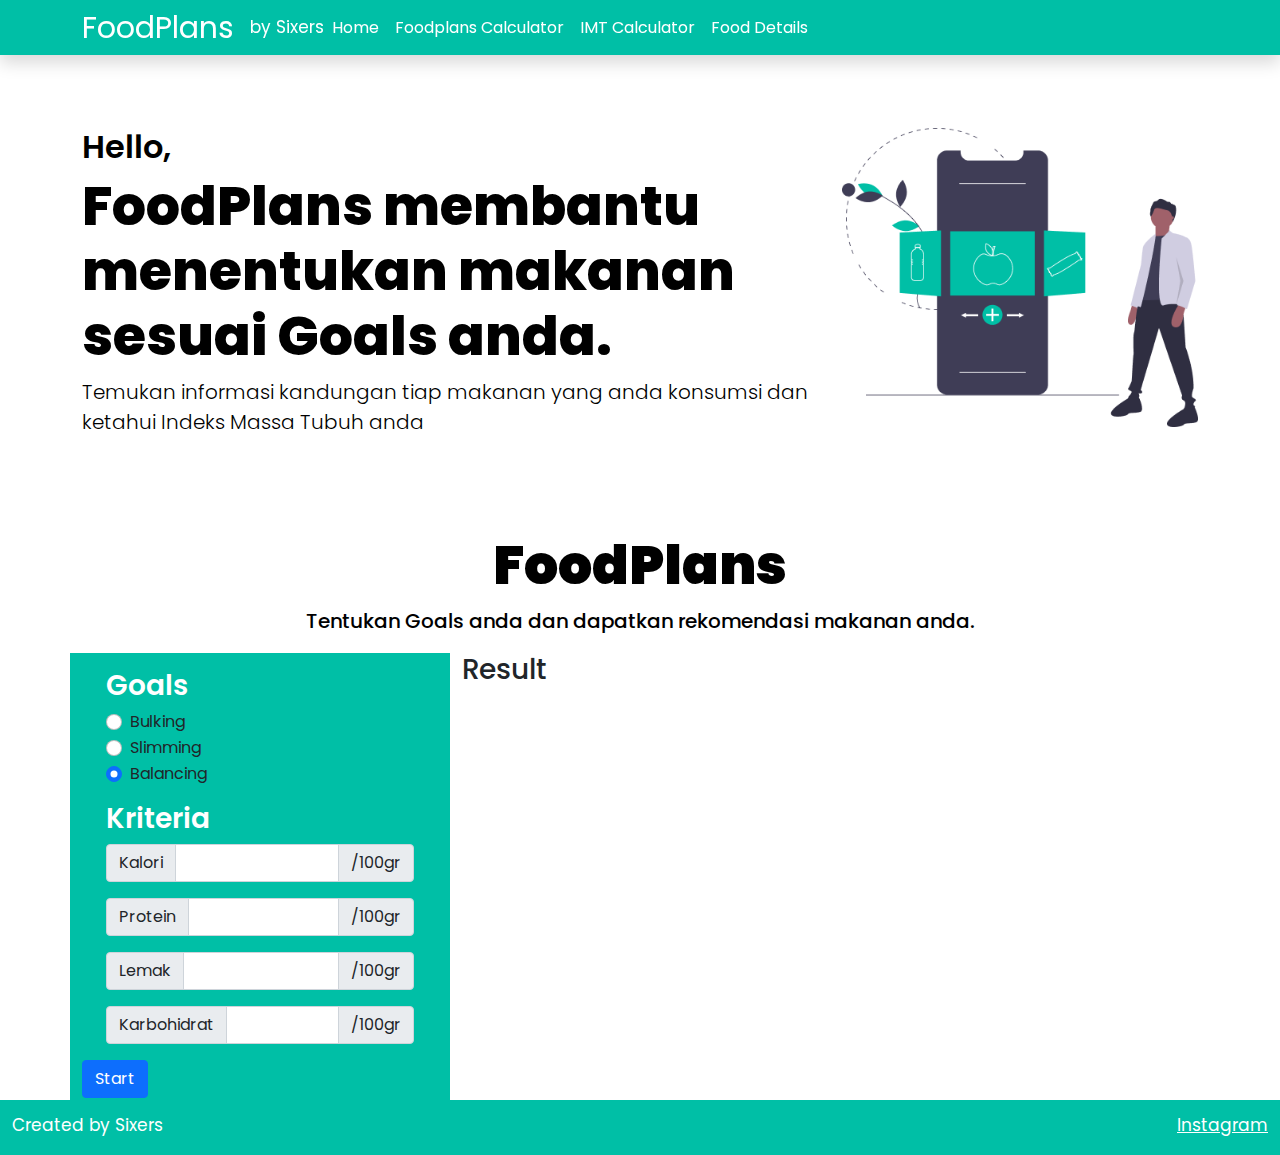
==== index.html @ 22c4e362 "More responsive" ====
<!DOCTYPE html>
<html lang="en">
  <head>
    <!-- Required meta tags -->
    <meta charset="utf-8" />
    <meta
      name="viewport"
      content="width=device-width, initial-scale=1, shrink-to-fit=no"
    />

    <!-- Bootstrap CSS -->
    <link
      rel="stylesheet"
      href="https://stackpath.bootstrapcdn.com/bootstrap/4.5.0/css/bootstrap.min.css"
      integrity="sha384-9aIt2nRpC12Uk9gS9baDl411NQApFmC26EwAOH8WgZl5MYYxFfc+NcPb1dKGj7Sk"
      crossorigin="anonymous"
    />
    <link rel="stylesheet" type="text/css" href="css/bootstrap.min.css" />
    <link rel="stylesheet" type="text/css" href="index.css" />
    <link rel="preconnect" href="https://fonts.googleapis.com" />
    <link rel="preconnect" href="https://fonts.gstatic.com" crossorigin />
    <link
      href="https://fonts.googleapis.com/css2?family=Poppins:wght@400;600&display=swap"
      rel="stylesheet"
    />

    <title>FoodPlans Home</title>
  </head>
  <body>
    <!-- Navbar -->

    <nav class="navbar navbar-expand-lg fixed-top mt-auto navbar-dark shadow">
      <div class="container">
        <a class="navbar-brand" href="index.html">FoodPlans</a>
        <button
          class="navbar-toggler"
          type="button"
          data-bs-toggle="collapse"
          data-bs-target="#navbarText"
          aria-controls="navbarText"
          aria-expanded="false"
          aria-label="Toggle navigation"
        >
          <span class="navbar-toggler-icon"></span>
        </button>
        <span class="navbar-text"> by Sixers </span>
        <div class="collapse navbar-collapse" id="navbarText">
          <ul class="navbar-nav ml-auto">
            <li class="nav-item">
              <a class="nav-link" aria-current="page" href="#jumbotron">Home</a>
            </li>
            <li class="nav-item">
              <a class="nav-link" href="#foodplans">Foodplans Calculator</a>
            </li>
            <li class="nav-item">
              <a class="nav-link" href="calc.html">IMT Calculator</a>
            </li>
            <li class="nav-item">
              <a class="nav-link" href="details.html">Food Details</a>
            </li>
          </ul>
        </div>
      </div>
    </nav>

    <!-- NavBar -->

    <!-- Jumbotron -->

    <section class="jumbotron jumbotron-fluid text-left" id="jumbotron">
      <div class="container">
        <div class="row justify-content-center">
          <div class="col-lg-8">
            <h2 class="hello">Hello,</h2>
            <h1 class="display-1 fontsize">
              FoodPlans membantu menentukan makanan sesuai Goals anda.
            </h1>
            <p class="lead font-weight-normal">
              Temukan informasi kandungan tiap makanan yang anda konsumsi dan
              ketahui Indeks Massa Tubuh anda
            </p>
          </div>
          <div class="col-sm-4 align-content-md-between mr-auto">
            <picture>
              <img
                class="img-fluid mr-auto"
                src="./images/undraw_healthy_options_sdo3 1.png"
              />
            </picture>
          </div>
        </div>
      </div>
      
    </section>

    <!-- Akhir Jumbotron -->

    <!-- Title -->

    <section class="container titledetails text-center mb-auto" id="foodplans">
      <div class="container">
        <h1 class="display-2" ><span class="display-2">FoodPlans</span></h1>
        <p class="pdetails lead font-weight-normal">
          Tentukan Goals anda dan dapatkan rekomendasi makanan anda.
        </p>
      </div>
    </section>

    <!-- akhir Title -->

    <!-- FoodPlans -->
  <div class="container">
    
    <div class="row justify-content-start">

      <!-- Form -->
      <div class="col-md-4 custombg">
          <form>
            <div class="container mb-3 mt-3 ">
              <h3 class="h3">Goals</h3>
              <div class="ml-auto radiotext">
                <div class="form-check">
                  <input
                    class="form-check-input"
                    type="radio"
                    name="flexRadioDefault"
                    id="flexRadioDefault1"
                  />
                  <label class="form-check-label" for="flexRadioDefault1">
                    Bulking
                  </label>
                </div>
                <div class="form-check">
                  <input
                    class="form-check-input"
                    type="radio"
                    name="flexRadioDefault"
                    id="flexRadioDefault2"
                    checked
                  />
                  <label class="form-check-label" for="flexRadioDefault2">
                    Slimming
                  </label>
                </div>
                <div class="form-check">
                  <input
                    class="form-check-input"
                    type="radio"
                    name="flexRadioDefault"
                    id="flexRadioDefault2"
                    checked
                  />
                  <label class="form-check-label" for="flexRadioDefault2">
                    Balancing
                  </label>
                </div>
              </div>
            </div>
            <div class="container mb-3">
              <h4 class="h3">Kriteria</h4>
              <div class="ml-auto">
                <div class="input-group mb-3">
                  <span class="input-group-text">Kalori</span>
                  <input
                    type="number"
                    class="form-control"
                    aria-label="number"
                  />
                  <span class="input-group-text">/100gr</span>
                </div>
                <div class="input-group mb-3">
                  <span class="input-group-text">Protein </span>
                  <input
                    type="number"
                    class="form-control"
                    aria-label="number"
                  />
                  <span class="input-group-text">/100gr</span>
                </div>
                <div class="input-group mb-3">
                  <span class="input-group-text">Lemak </span>
                  <input
                    type="number"
                    class="form-control"
                    aria-label="number"
                  />
                  <span class="input-group-text">/100gr</span>
                </div>
                <div class="input-group mb-3">
                  <span class="input-group-text">Karbohidrat</span>
                  <input
                    type="number"
                    class="form-control"
                    aria-label="number"
                  />
                  <span class="input-group-text">/100gr</span>
                </div>
              </div>
            </div>
            <button type="submit" class="btn btn-primary mb-4 ml-lg-4">
              Start
            </button>
          </form>
        </section>
      </div>
        
    

      <!-- Akhir Form -->

      <!-- Result -->
      
        <div class="col-md-8 ml-lg-4">
          <h3 class="h3">Result</h3>
        </div>
      

      <!-- Akhir Result -->

      </div>

  </div>

    <!-- Result -->

    <!-- Footbar-->

    <nav class="navbar align-content-end">
      <div class="container-fluid">
        <span class="navbar-text"> Created by Sixers </span>
        <a class="navbar-text" href="instagram.com/fathonizkr">
          <span class="navbar-text"> Instagram </span>
        </a>
      </div>
    </nav>
    <!-- Footbar-->
  </body>
</html>
---- index.css ----
html {
  scroll-behavior: auto;
}

body {
  font-family: "Poppins", sans-serif;
  font-size: 16px;
  background-color: white;
}

section {
  padding-top: 5rem;
}

/* font responsive size */

.jumbotron .fontsize (max-width: 50%) {
  .jumbotron .display-1 {
    font-size: 27px;
  }
}

/* akhir font responsive size */

/*Jumbotron*/
.jumbotron {
  background-color: white;
  background-size: cover;
  height: auto;
  padding: auto;
  padding-top: 8rem;
  width: 100%;
  color: black;
}

.jumbotron .row .col-4 img {
  position: absolute;
  width: fit-content;
  right: 100px;
  top: 40px;
}

.jumbotron .row .col-sm button {
  color: #00bfa6;
  position: absolute;
  left: 164px;
  top: 10px;
}

.title {
  background-color: white;
  background-size: contain;
  height: 300x;
  width: 100%;
  margin-top: 8rem;
  color: black;
}

.titledetails {
  background-color: white;
  background-size: contain;
  height: 200px;
  width: 100%;
  color: black;
}

.jumbotron .display-1 {
  width: auto;
  max-height: 1000px;
  left: 164px;
  bottom: auto;
  margin-top: auto;
  font-size: 54px;
  font-weight: 800;
}

.titledetails .display-1 {
  padding-top: auto;
  font-size: 54px;
  font-weight: 900;
}

.titledetails .display-2 {
  font-size: 54px;
  font-weight: 900;
}

.jumbotron p {
  font-size: 20px;
}

.titledetails .pdetails {
  font-size: 20px;
  font-weight: 500;
}

.jumbotron .hello {
  font-size: 48;
  font-weight: 600;
}

/*Akhir Jumbotron*/

/*Navbar*/
.navbar {
  margin-top: -22px;
  height: 55px;
  background-color: #00bfa6;
}

.navbar .navbar-nav .nav-link {
  font-size: medium;
  color: white;
}

.navbar .navbar-nav .nav-link:hover {
  color: yellow;
}

.navbar .navbar-brand {
  color: white;
  font-size: 30px;
}

.navbar .navbar-text {
  color: white;
  font-size: 17px;
}
/*Akhir Navbar*/

/* Container */

.container .row .col-md-4 .container .h3 {
  font-size: 10;
  color: white;
  font-weight: 600;
}
/*form*/

.container .row .custombg {
  background-color: #00bfa6;
}

.container .row .col-md-4 .container .h3 .radiotext {
  color: white;
}

/*form*/

/*Card*/

.card {
  width: 12rem;
  font-size: 10;
}

/*Card*/
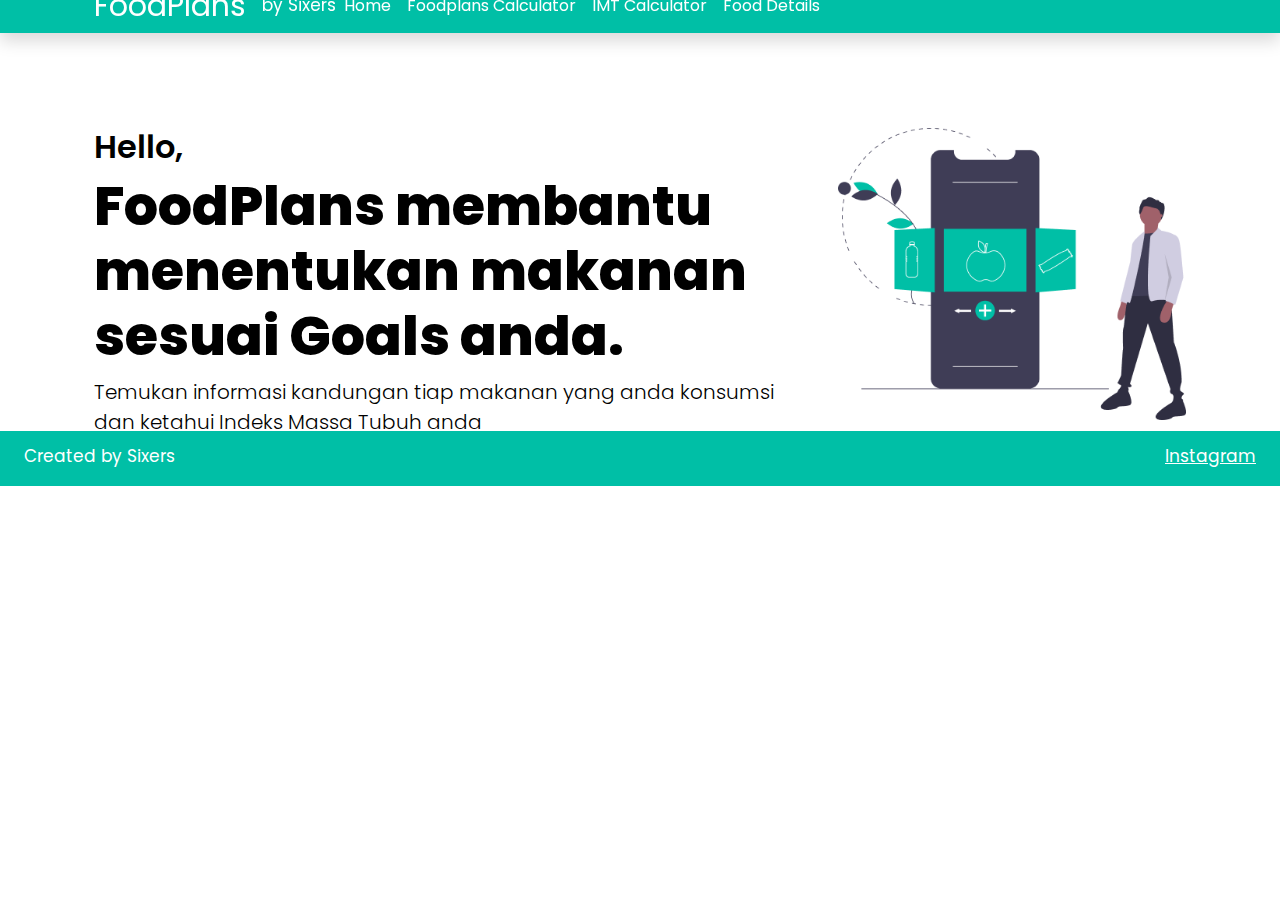
==== commit 844b4064: "Rapihin" ====
--- a/index.html
+++ b/index.html
@@ -15,6 +15,11 @@
       integrity="sha384-9aIt2nRpC12Uk9gS9baDl411NQApFmC26EwAOH8WgZl5MYYxFfc+NcPb1dKGj7Sk"
       crossorigin="anonymous"
     />
+    <script src="https://cdn.jsdelivr.net/npm/bootstrap@5.1.0/dist/js/bootstrap.min.js"></script>
+    <link
+      href="https://cdn.jsdelivr.net/npm/bootstrap@5.1.0/dist/css/bootstrap.min.css"
+      rel="stylesheet"
+    />
     <link rel="stylesheet" type="text/css" href="css/bootstrap.min.css" />
     <link rel="stylesheet" type="text/css" href="index.css" />
     <link rel="preconnect" href="https://fonts.googleapis.com" />
@@ -28,37 +33,38 @@
   </head>
   <body>
     <!-- Navbar -->
-
-    <nav class="navbar navbar-expand-lg fixed-top mt-auto navbar-dark shadow">
+    <nav
+      class="navbar navbar-expand-lg fixed-top navbar-dark shadow"
+      style="background-color: #00bfa6"
+    >
       <div class="container">
         <a class="navbar-brand" href="index.html">FoodPlans</a>
+        <span
+          class="navbar-text mr-auto justify-content-end"
+          style="font-size: 17px; color: white"
+        >
+          by Sixers
+        </span>
         <button
-          class="navbar-toggler"
+          class="navbar-toggler ml-auto"
           type="button"
           data-bs-toggle="collapse"
-          data-bs-target="#navbarText"
-          aria-controls="navbarText"
+          data-bs-target="#navbarNav"
+          aria-controls="navbarNav"
           aria-expanded="false"
           aria-label="Toggle navigation"
         >
           <span class="navbar-toggler-icon"></span>
         </button>
-        <span class="navbar-text"> by Sixers </span>
-        <div class="collapse navbar-collapse" id="navbarText">
-          <ul class="navbar-nav ml-auto">
-            <li class="nav-item">
-              <a class="nav-link" aria-current="page" href="#jumbotron">Home</a>
-            </li>
-            <li class="nav-item">
-              <a class="nav-link" href="#foodplans">Foodplans Calculator</a>
-            </li>
-            <li class="nav-item">
-              <a class="nav-link" href="calc.html">IMT Calculator</a>
-            </li>
-            <li class="nav-item">
-              <a class="nav-link" href="details.html">Food Details</a>
-            </li>
-          </ul>
+        <div class="collapse navbar-collapse" id="navbarNav">
+          <div class="navbar-nav ml-auto">
+            <a class="nav-link active" aria-current="page" href="#jumbotron"
+              >Home</a
+            >
+            <a class="nav-link" href="foodplans.html">Foodplans Calculator</a>
+            <a class="nav-link" href="calc.html">IMT Calculator</a>
+            <a class="nav-link" href="details.html">Food Details</a>
+          </div>
         </div>
       </div>
     </nav>
@@ -90,138 +96,9 @@
           </div>
         </div>
       </div>
-      
     </section>
 
     <!-- Akhir Jumbotron -->
-
-    <!-- Title -->
-
-    <section class="container titledetails text-center mb-auto" id="foodplans">
-      <div class="container">
-        <h1 class="display-2" ><span class="display-2">FoodPlans</span></h1>
-        <p class="pdetails lead font-weight-normal">
-          Tentukan Goals anda dan dapatkan rekomendasi makanan anda.
-        </p>
-      </div>
-    </section>
-
-    <!-- akhir Title -->
-
-    <!-- FoodPlans -->
-  <div class="container">
-    
-    <div class="row justify-content-start">
-
-      <!-- Form -->
-      <div class="col-md-4 custombg">
-          <form>
-            <div class="container mb-3 mt-3 ">
-              <h3 class="h3">Goals</h3>
-              <div class="ml-auto radiotext">
-                <div class="form-check">
-                  <input
-                    class="form-check-input"
-                    type="radio"
-                    name="flexRadioDefault"
-                    id="flexRadioDefault1"
-                  />
-                  <label class="form-check-label" for="flexRadioDefault1">
-                    Bulking
-                  </label>
-                </div>
-                <div class="form-check">
-                  <input
-                    class="form-check-input"
-                    type="radio"
-                    name="flexRadioDefault"
-                    id="flexRadioDefault2"
-                    checked
-                  />
-                  <label class="form-check-label" for="flexRadioDefault2">
-                    Slimming
-                  </label>
-                </div>
-                <div class="form-check">
-                  <input
-                    class="form-check-input"
-                    type="radio"
-                    name="flexRadioDefault"
-                    id="flexRadioDefault2"
-                    checked
-                  />
-                  <label class="form-check-label" for="flexRadioDefault2">
-                    Balancing
-                  </label>
-                </div>
-              </div>
-            </div>
-            <div class="container mb-3">
-              <h4 class="h3">Kriteria</h4>
-              <div class="ml-auto">
-                <div class="input-group mb-3">
-                  <span class="input-group-text">Kalori</span>
-                  <input
-                    type="number"
-                    class="form-control"
-                    aria-label="number"
-                  />
-                  <span class="input-group-text">/100gr</span>
-                </div>
-                <div class="input-group mb-3">
-                  <span class="input-group-text">Protein </span>
-                  <input
-                    type="number"
-                    class="form-control"
-                    aria-label="number"
-                  />
-                  <span class="input-group-text">/100gr</span>
-                </div>
-                <div class="input-group mb-3">
-                  <span class="input-group-text">Lemak </span>
-                  <input
-                    type="number"
-                    class="form-control"
-                    aria-label="number"
-                  />
-                  <span class="input-group-text">/100gr</span>
-                </div>
-                <div class="input-group mb-3">
-                  <span class="input-group-text">Karbohidrat</span>
-                  <input
-                    type="number"
-                    class="form-control"
-                    aria-label="number"
-                  />
-                  <span class="input-group-text">/100gr</span>
-                </div>
-              </div>
-            </div>
-            <button type="submit" class="btn btn-primary mb-4 ml-lg-4">
-              Start
-            </button>
-          </form>
-        </section>
-      </div>
-        
-    
-
-      <!-- Akhir Form -->
-
-      <!-- Result -->
-      
-        <div class="col-md-8 ml-lg-4">
-          <h3 class="h3">Result</h3>
-        </div>
-      
-
-      <!-- Akhir Result -->
-
-      </div>
-
-  </div>
-
-    <!-- Result -->
 
     <!-- Footbar-->
 
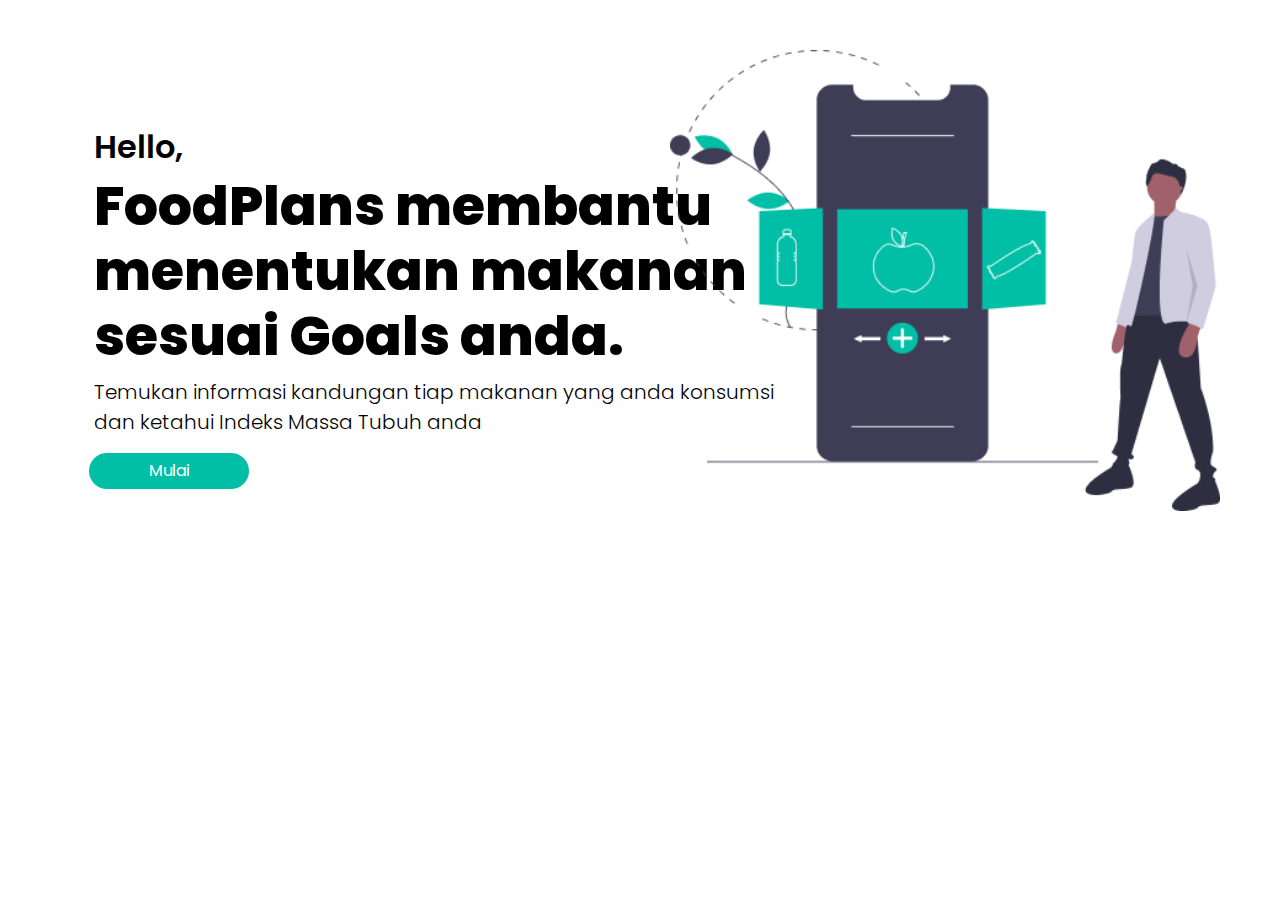
==== commit 8cb58cb2: "Responsive sizing" ====
--- a/index.html
+++ b/index.html
@@ -32,7 +32,7 @@
     <title>FoodPlans Home</title>
   </head>
   <body>
-    <!-- Navbar -->
+    <!-- Navbar
     <nav
       class="navbar navbar-expand-lg fixed-top navbar-dark shadow"
       style="background-color: #00bfa6"
@@ -76,7 +76,7 @@
     <section class="jumbotron jumbotron-fluid text-left" id="jumbotron">
       <div class="container">
         <div class="row justify-content-center">
-          <div class="col-lg-8">
+          <div class="col-md-8">
             <h2 class="hello">Hello,</h2>
             <h1 class="display-1 fontsize">
               FoodPlans membantu menentukan makanan sesuai Goals anda.
@@ -86,21 +86,26 @@
               ketahui Indeks Massa Tubuh anda
             </p>
           </div>
-          <div class="col-sm-4 align-content-md-between mr-auto">
+          <div class="col-md-4">
             <picture>
               <img
                 class="img-fluid mr-auto"
-                src="./images/undraw_healthy_options_sdo3 1.png"
+                src="./images/Home/undraw_healthy_options_sdo3 1.png"
               />
             </picture>
           </div>
+        </div>
+        <div class="row justify-content-start">
+          <a class="btn rounded-pill" href="foodplans.html" role="button"
+            >Mulai</a
+          >
         </div>
       </div>
     </section>
 
     <!-- Akhir Jumbotron -->
 
-    <!-- Footbar-->
+    <!-- Footbar
 
     <nav class="navbar align-content-end">
       <div class="container-fluid">
@@ -111,5 +116,24 @@
       </div>
     </nav>
     <!-- Footbar-->
+    <!-- Optional JavaScript -->
+    <!-- jQuery first, then Popper.js, then Bootstrap JS -->
+    <script
+      src="https://code.jquery.com/jquery-3.5.1.slim.min.js"
+      integrity="sha384-DfXdz2htPH0lsSSs5nCTpuj/zy4C+OGpamoFVy38MVBnE+IbbVYUew+OrCXaRkfj"
+      crossorigin="anonymous"
+    ></script>
+    <script
+      src="https://cdn.jsdelivr.net/npm/popper.js@1.16.0/dist/umd/popper.min.js"
+      integrity="sha384-Q6E9RHvbIyZFJoft+2mJbHaEWldlvI9IOYy5n3zV9zzTtmI3UksdQRVvoxMfooAo"
+      crossorigin="anonymous"
+    ></script>
+    <script
+      src="https://stackpath.bootstrapcdn.com/bootstrap/4.5.0/js/bootstrap.min.js"
+      integrity="sha384-OgVRvuATP1z7JjHLkuOU7Xw704+h835Lr+6QL9UvYjZE3Ipu6Tp75j7Bh/kR0JKI"
+      crossorigin="anonymous"
+    ></script>
+    <script src="js/bootstrap.min.js"></script>
+    <script src="js/jquery.js"></script>
   </body>
 </html>
--- a/index.css
+++ b/index.css
@@ -33,11 +33,11 @@
   color: black;
 }
 
-.jumbotron .row .col-4 img {
+.jumbotron .row img {
   position: absolute;
-  width: fit-content;
-  right: 100px;
-  top: 40px;
+  width: 550px;
+  right: 60px;
+  top: 50px;
 }
 
 .jumbotron .row .col-sm button {
@@ -50,7 +50,7 @@
 .title {
   background-color: white;
   background-size: contain;
-  height: 300x;
+  height: 300px;
   width: 100%;
   margin-top: 8rem;
   color: black;
@@ -66,7 +66,6 @@
 
 .jumbotron .display-1 {
   width: auto;
-  max-height: 1000px;
   left: 164px;
   bottom: auto;
   margin-top: auto;
@@ -81,6 +80,7 @@
 }
 
 .titledetails .display-2 {
+  padding-top: auto;
   font-size: 54px;
   font-weight: 900;
 }
@@ -99,59 +99,65 @@
   font-weight: 600;
 }
 
-/*Akhir Jumbotron*/
+/* Mobile Responsive */
+@media only screen and (max-width: 480px) {
+  .jumbotron {
+    padding-top: 3rem;
+    padding-left: 20px;
+    padding-right: 20px;
+  }
+  .jumbotron .row img {
+    position: absolute;
+    width: 200px;
+    padding: auto;
+    margin-top: 30px;
+  }
 
-/*Navbar*/
-.navbar {
-  margin-top: -22px;
-  height: 55px;
-  background-color: #00bfa6;
+  .jumbotron .display-1 {
+    width: auto;
+    left: 164px;
+    bottom: auto;
+    margin-top: auto;
+    font-size: 30px;
+    font-weight: 800;
+  }
+
+  .jumbotron .hello {
+    font-size: 24;
+    font-weight: 600;
+  }
+
+  .jumbotron p {
+    font-size: 12px;
+  }
+
+  .row .btn {
+    background-color: #00bfa6;
+    color: white;
+    width: 5rem;
+    font-size: 12;
+    border: 0;
+  }
+
+  .row .btn:hover {
+    font-size: medium;
+    font-weight: 800;
+  }
 }
 
-.navbar .navbar-nav .nav-link {
-  font-size: medium;
+.btn {
+  background-color: #00bfa6;
+  padding: auto;
+  margin-left: 7px;
   color: white;
+  width: 10rem;
+  font-size: 20;
+  border: 0;
 }
 
-.navbar .navbar-nav .nav-link:hover {
-  color: yellow;
+.row .btn:hover {
+  font-size: large;
+  font-weight: 800;
 }
 
-.navbar .navbar-brand {
-  color: white;
-  font-size: 30px;
-}
-
-.navbar .navbar-text {
-  color: white;
-  font-size: 17px;
-}
-/*Akhir Navbar*/
-
-/* Container */
-
-.container .row .col-md-4 .container .h3 {
-  font-size: 10;
-  color: white;
-  font-weight: 600;
-}
-/*form*/
-
-.container .row .custombg {
-  background-color: #00bfa6;
-}
-
-.container .row .col-md-4 .container .h3 .radiotext {
-  color: white;
-}
-
-/*form*/
-
-/*Card*/
-
-.card {
-  width: 12rem;
-  font-size: 10;
-}
-
-/*Card*/
+/*Akhir Jumbotron*/
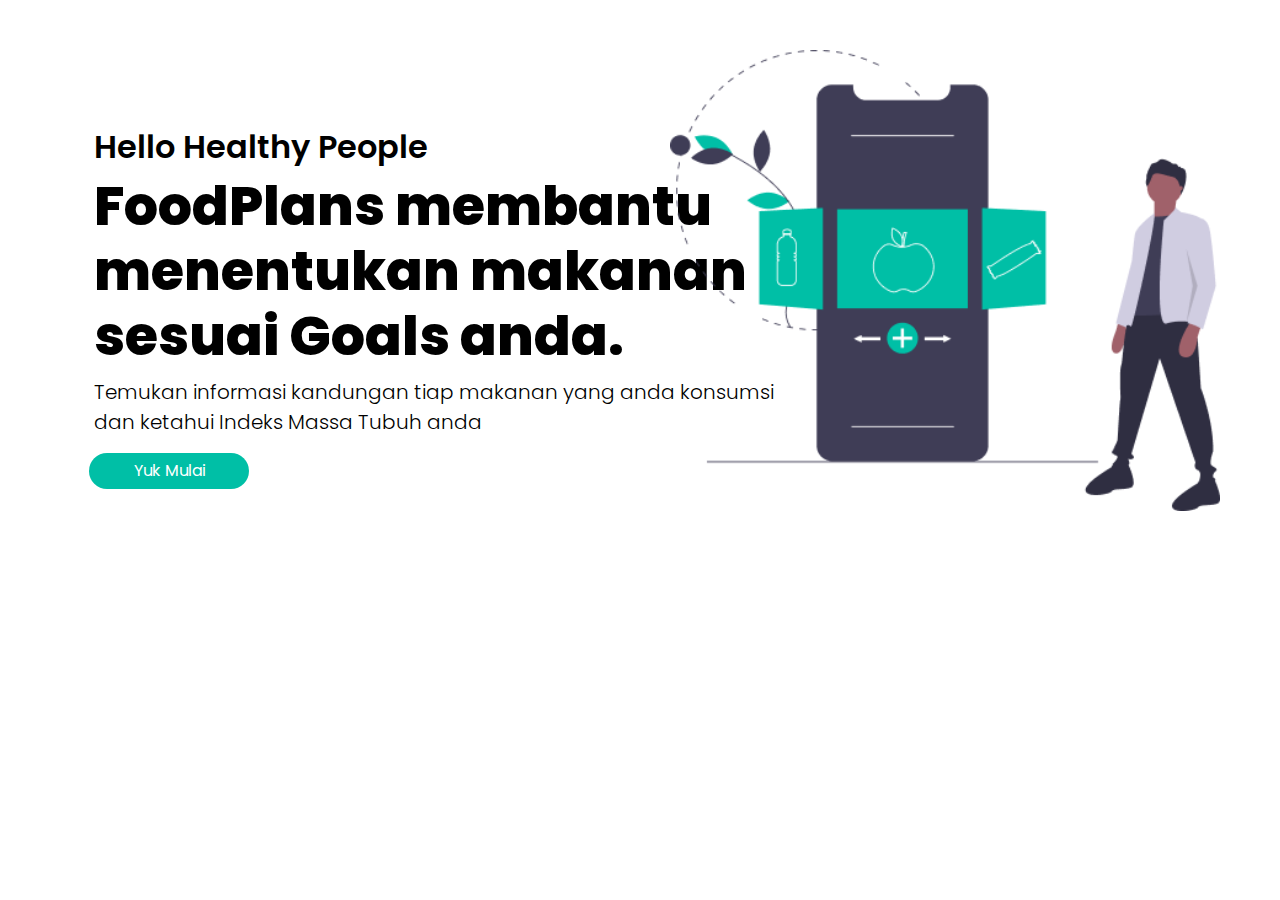
==== commit 1bd32d44: "Card image" ====
--- a/index.html
+++ b/index.html
@@ -77,7 +77,7 @@
       <div class="container">
         <div class="row justify-content-center">
           <div class="col-md-8">
-            <h2 class="hello">Hello,</h2>
+            <h2 class="hello">Hello Healthy People</h2>
             <h1 class="display-1 fontsize">
               FoodPlans membantu menentukan makanan sesuai Goals anda.
             </h1>
@@ -97,7 +97,7 @@
         </div>
         <div class="row justify-content-start">
           <a class="btn rounded-pill" href="foodplans.html" role="button"
-            >Mulai</a
+            >Yuk Mulai</a
           >
         </div>
       </div>
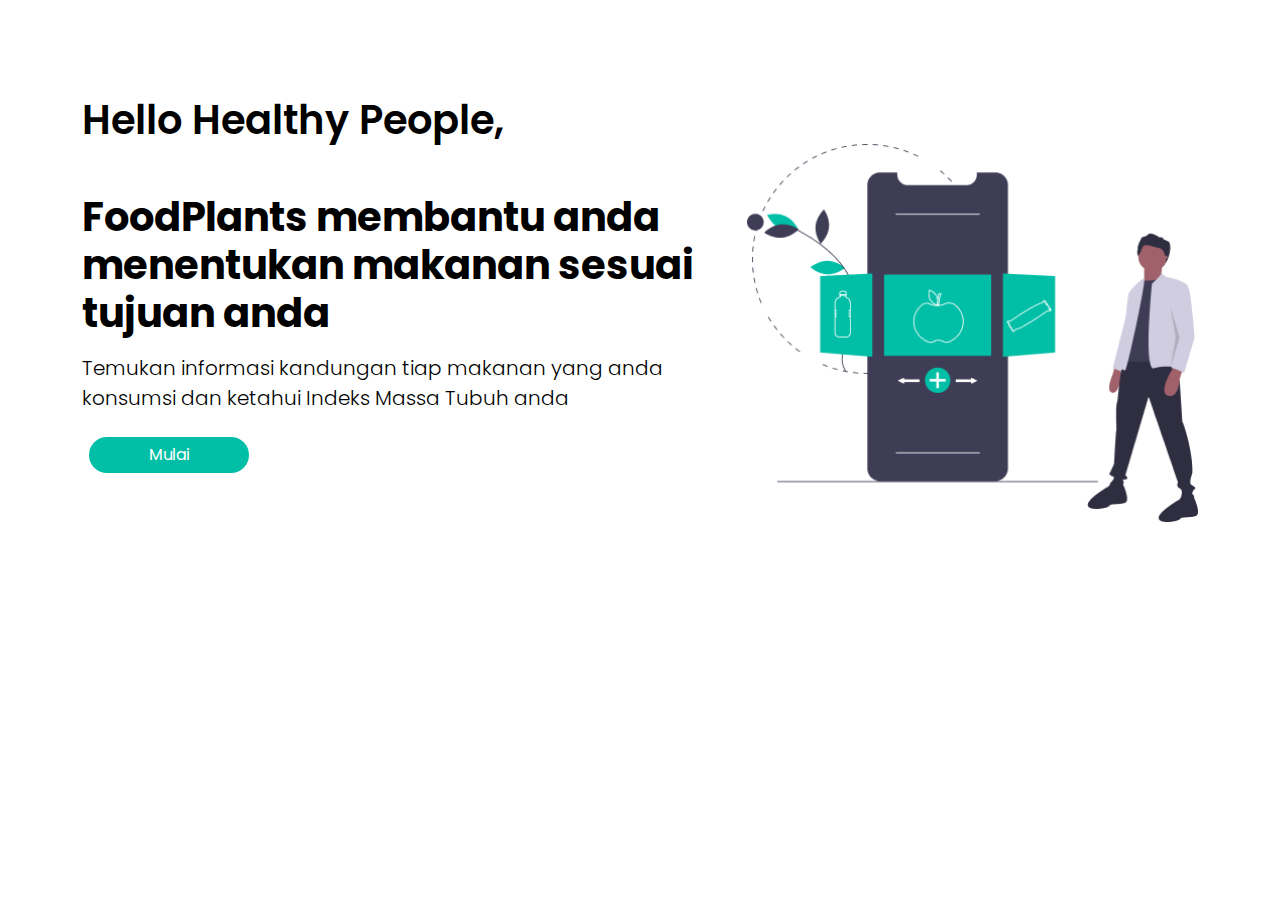
==== commit 1749ea37: "Update calc.html and delete some unused files" ====
--- a/index.html
+++ b/index.html
@@ -9,97 +9,52 @@
     />
 
     <!-- Bootstrap CSS -->
-    <link
-      rel="stylesheet"
-      href="https://stackpath.bootstrapcdn.com/bootstrap/4.5.0/css/bootstrap.min.css"
-      integrity="sha384-9aIt2nRpC12Uk9gS9baDl411NQApFmC26EwAOH8WgZl5MYYxFfc+NcPb1dKGj7Sk"
-      crossorigin="anonymous"
-    />
-    <script src="https://cdn.jsdelivr.net/npm/bootstrap@5.1.0/dist/js/bootstrap.min.js"></script>
-    <link
-      href="https://cdn.jsdelivr.net/npm/bootstrap@5.1.0/dist/css/bootstrap.min.css"
-      rel="stylesheet"
-    />
-    <link rel="stylesheet" type="text/css" href="css/bootstrap.min.css" />
+    <link rel="stylesheet" type="text/css" href="./bootstrap/css/bootstrap.min.css" />
+
     <link rel="stylesheet" type="text/css" href="index.css" />
     <link rel="preconnect" href="https://fonts.googleapis.com" />
     <link rel="preconnect" href="https://fonts.gstatic.com" crossorigin />
     <link
-      href="https://fonts.googleapis.com/css2?family=Poppins:wght@400;600&display=swap"
+      href="https://fonts.googleapis.com/css2?family=Poppins:wght@400;600;800&display=swap"
       rel="stylesheet"
-    />
+    >
 
     <title>FoodPlans Home</title>
   </head>
-  <body>
-    <!-- Navbar
-    <nav
-      class="navbar navbar-expand-lg fixed-top navbar-dark shadow"
-      style="background-color: #00bfa6"
-    >
-      <div class="container">
-        <a class="navbar-brand" href="index.html">FoodPlans</a>
-        <span
-          class="navbar-text mr-auto justify-content-end"
-          style="font-size: 17px; color: white"
-        >
-          by Sixers
-        </span>
-        <button
-          class="navbar-toggler ml-auto"
-          type="button"
-          data-bs-toggle="collapse"
-          data-bs-target="#navbarNav"
-          aria-controls="navbarNav"
-          aria-expanded="false"
-          aria-label="Toggle navigation"
-        >
-          <span class="navbar-toggler-icon"></span>
-        </button>
-        <div class="collapse navbar-collapse" id="navbarNav">
-          <div class="navbar-nav ml-auto">
-            <a class="nav-link active" aria-current="page" href="#jumbotron"
-              >Home</a
-            >
-            <a class="nav-link" href="foodplans.html">Foodplans Calculator</a>
-            <a class="nav-link" href="calc.html">IMT Calculator</a>
-            <a class="nav-link" href="details.html">Food Details</a>
-          </div>
-        </div>
-      </div>
-    </nav>
-
-    <!-- NavBar -->
+  <body class="px-3 py-5">
 
     <!-- Jumbotron -->
 
-    <section class="jumbotron jumbotron-fluid text-left" id="jumbotron">
+    <section class="jumbotron jumbotron-fluid text-left pt-0 pt-md-5" id="jumbotron">
       <div class="container">
-        <div class="row justify-content-center">
-          <div class="col-md-8">
-            <h2 class="hello">Hello Healthy People</h2>
-            <h1 class="display-1 fontsize">
-              FoodPlans membantu menentukan makanan sesuai Goals anda.
+        <h2 class="hello mb-4 mb-md-2 mb-lg-0">Hello Healthy People,</h2>
+        <div class=" d-flex flex-column-reverse flex-md-row row justify-content-between align-items-center">
+          <div class="col-12 col-md-7">
+            <h1 class="fs-1 fw-bold">
+              FoodPlants membantu anda menentukan makanan sesuai tujuan anda
             </h1>
-            <p class="lead font-weight-normal">
+            <p class="lead font-weight-normal my-3">
               Temukan informasi kandungan tiap makanan yang anda konsumsi dan
               ketahui Indeks Massa Tubuh anda
             </p>
+
+            <a class="btn rounded-pill mt-2" href="foodplans.html" role="button">
+              Mulai
+            </a>
           </div>
-          <div class="col-md-4">
-            <picture>
+          <div class="col-12 col-md-5">
               <img
-                class="img-fluid mr-auto"
+                class="w-100 my-3 my-md-0"
                 src="./images/Home/undraw_healthy_options_sdo3 1.png"
+                alt="Image"
               />
-            </picture>
           </div>
         </div>
-        <div class="row justify-content-start">
-          <a class="btn rounded-pill" href="foodplans.html" role="button"
-            >Yuk Mulai</a
-          >
-        </div>
+        <!-- <div class="row justify-content-start">
+          <a class="btn rounded-pill mt-2" href="foodplans.html" role="button">
+            Mulai
+          </a>
+        </div> -->
       </div>
     </section>
 
@@ -115,25 +70,11 @@
         </a>
       </div>
     </nav>
-    <!-- Footbar-->
+    
+    Footbar-->
+
     <!-- Optional JavaScript -->
     <!-- jQuery first, then Popper.js, then Bootstrap JS -->
-    <script
-      src="https://code.jquery.com/jquery-3.5.1.slim.min.js"
-      integrity="sha384-DfXdz2htPH0lsSSs5nCTpuj/zy4C+OGpamoFVy38MVBnE+IbbVYUew+OrCXaRkfj"
-      crossorigin="anonymous"
-    ></script>
-    <script
-      src="https://cdn.jsdelivr.net/npm/popper.js@1.16.0/dist/umd/popper.min.js"
-      integrity="sha384-Q6E9RHvbIyZFJoft+2mJbHaEWldlvI9IOYy5n3zV9zzTtmI3UksdQRVvoxMfooAo"
-      crossorigin="anonymous"
-    ></script>
-    <script
-      src="https://stackpath.bootstrapcdn.com/bootstrap/4.5.0/js/bootstrap.min.js"
-      integrity="sha384-OgVRvuATP1z7JjHLkuOU7Xw704+h835Lr+6QL9UvYjZE3Ipu6Tp75j7Bh/kR0JKI"
-      crossorigin="anonymous"
-    ></script>
-    <script src="js/bootstrap.min.js"></script>
-    <script src="js/jquery.js"></script>
+    <script src="./bootstrap/js/bootstrap.bundle.min.js"></script>
   </body>
 </html>
--- a/index.css
+++ b/index.css
@@ -14,7 +14,7 @@
 
 /* font responsive size */
 
-.jumbotron .fontsize (max-width: 50%) {
+@media only screen and (max-width: 50%) {
   .jumbotron .display-1 {
     font-size: 27px;
   }
@@ -28,22 +28,22 @@
   background-size: cover;
   height: auto;
   padding: auto;
-  padding-top: 8rem;
+  /* padding-top: 6rem; */
   width: 100%;
   color: black;
 }
 
 .jumbotron .row img {
-  position: absolute;
+  /* position: absolute;
   width: 550px;
   right: 60px;
-  top: 50px;
+  top: 50px; */
 }
 
 .jumbotron .row .col-sm button {
   color: #00bfa6;
-  position: absolute;
-  left: 164px;
+  /* position: absolute; */
+  /* left: 164px; */
   top: 10px;
 }
 
@@ -66,22 +66,22 @@
 
 .jumbotron .display-1 {
   width: auto;
-  left: 164px;
-  bottom: auto;
+  /* left: 164px; */
+  /* bottom: auto; */
   margin-top: auto;
-  font-size: 54px;
+  font-size: 48px;
   font-weight: 800;
 }
 
 .titledetails .display-1 {
   padding-top: auto;
-  font-size: 54px;
+  font-size: 48px;
   font-weight: 900;
 }
 
 .titledetails .display-2 {
   padding-top: auto;
-  font-size: 54px;
+  font-size: 48px;
   font-weight: 900;
 }
 
@@ -95,7 +95,7 @@
 }
 
 .jumbotron .hello {
-  font-size: 48;
+  font-size: 40px;
   font-weight: 600;
 }
 
@@ -107,17 +107,17 @@
     padding-right: 20px;
   }
   .jumbotron .row img {
-    position: absolute;
+    /* position: absolute; */
     width: 200px;
     padding: auto;
-    margin-top: 30px;
+    /* margin-top: 30px; */
   }
 
   .jumbotron .display-1 {
     width: auto;
-    left: 164px;
-    bottom: auto;
-    margin-top: auto;
+    /* left: 164px; */
+    /* bottom: auto; */
+    /* margin-top: auto; */
     font-size: 30px;
     font-weight: 800;
   }
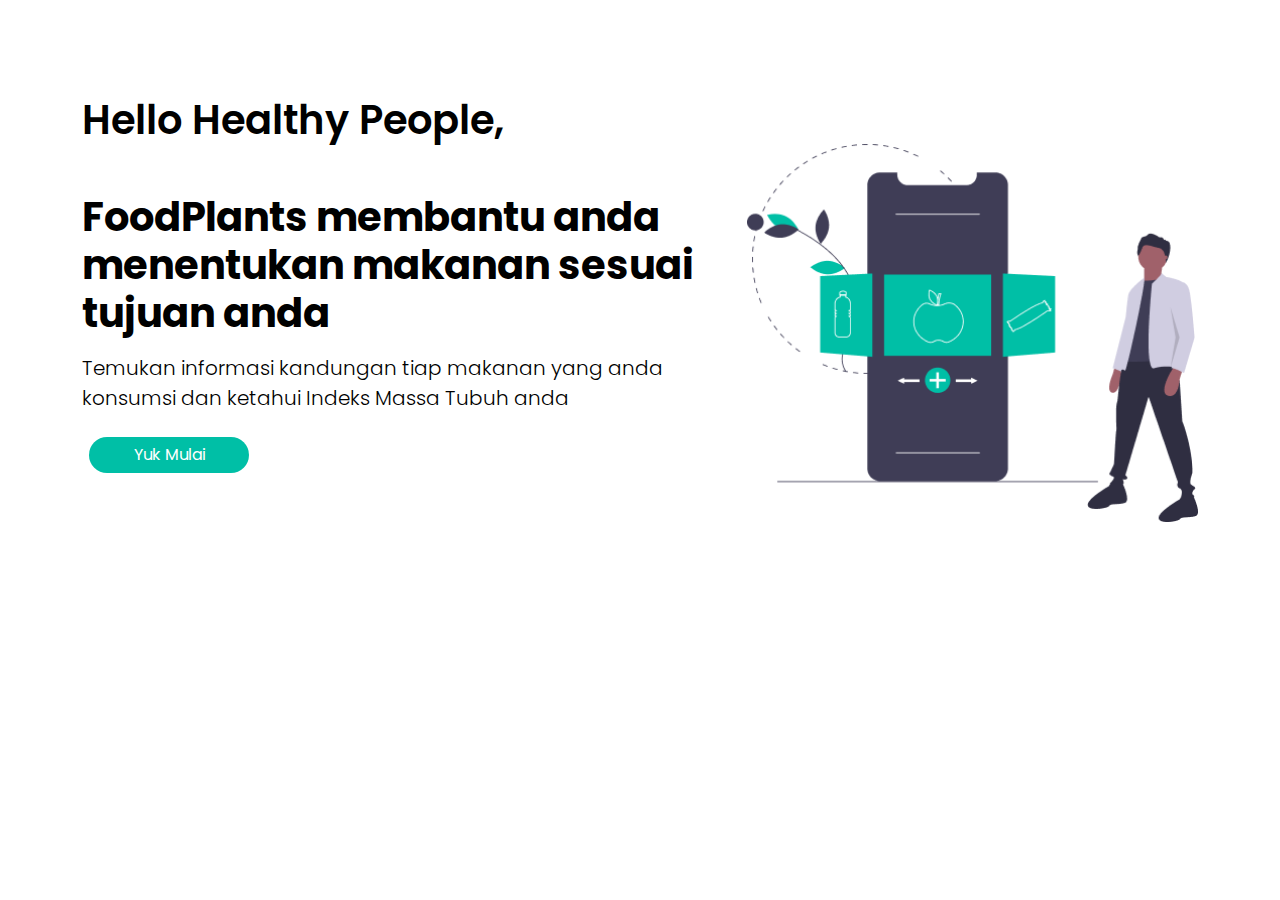
==== commit f31ddce2: "Merge branch 'main' into main" ====
--- a/index.html
+++ b/index.html
@@ -39,7 +39,7 @@
             </p>
 
             <a class="btn rounded-pill mt-2" href="foodplans.html" role="button">
-              Mulai
+              Yuk Mulai
             </a>
           </div>
           <div class="col-12 col-md-5">
@@ -50,11 +50,6 @@
               />
           </div>
         </div>
-        <!-- <div class="row justify-content-start">
-          <a class="btn rounded-pill mt-2" href="foodplans.html" role="button">
-            Mulai
-          </a>
-        </div> -->
       </div>
     </section>
 
--- a/index.css
+++ b/index.css
@@ -123,7 +123,7 @@
   }
 
   .jumbotron .hello {
-    font-size: 24;
+    font-size: 18px;
     font-weight: 600;
   }
 
@@ -134,14 +134,14 @@
   .row .btn {
     background-color: #00bfa6;
     color: white;
-    width: 5rem;
-    font-size: 12;
+    width: 7rem;
+    font-size: 10px;
     border: 0;
   }
 
   .row .btn:hover {
-    font-size: medium;
-    font-weight: 800;
+    font-size: 12px;
+    font-weight: 600;
   }
 }
 
